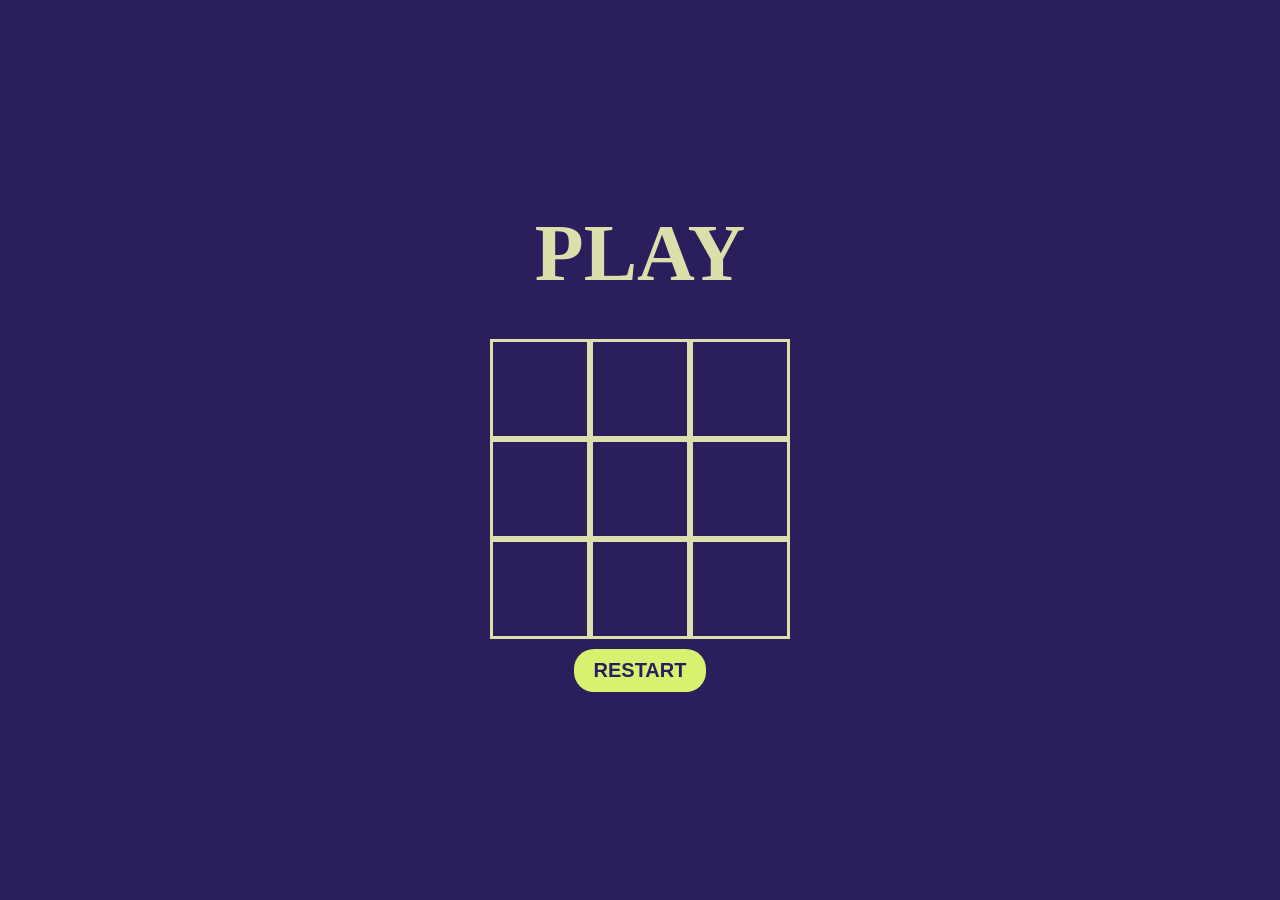
==== Part2JSTestCode/tictactoe/index.html @ de93c28e "Add files via upload" ====
<!DOCTYPE html>
<html lang="en">
    <head>
        <meta charset="UTF-8" />
        <meta http-equiv="X-UA-Compatible" content="IE=edge" />
        <meta name="viewport" content="width=device-width, initial-scale=1.0" />
        <link rel="stylesheet" href="./style.css" />
        <title>TicTacToe</title>
    </head>
    <body>
        <div class="container">
            <h1 id="heading">Play</h1>
            <div id="cells">
                <div class="box" id="0"></div>
                <div class="box" id="1"></div>
                <div class="box" id="2"></div>
                <div class="box" id="3"></div>
                <div class="box" id="4"></div>
                <div class="box" id="5"></div>
                <div class="box" id="6"></div>
                <div class="box" id="7"></div>
                <div class="box" id="8"></div>
            </div>
            <button id="restart">Restart</button>
            <h2 id="result"></h2>
        </div>
        <script src="./app.js"></script>
    </body>
</html>
---- Part2JSTestCode/tictactoe/style.css ----
:root {
    --text: #dbdfac;
    --bg: #2a1e5c;
    --btn-bg: #d7f171;
  }
  
  * {
    margin: 0;
    padding: 0;
    box-sizing: border-box;
  }
  
  body {
    color: #dbdfac;
    background-color: #2a1e5c;
    font-family: 'Nerko One', cursive;
  }
  
  h1 {
    font-size: 80px;
    margin-bottom: 0;
    text-transform: uppercase;
  }
  
  .container {
    height: 100vh;
    width: 100vw;
    display: flex;
    justify-content: center;
    align-items: center;
    flex-direction: column;
  }
  
  #cells {
    width: 300px;
    display: flex;
    flex-wrap: wrap;
    font-size: 100px;
    margin-top: 40px;
  }
  
  .box {
    height: 100px;
    width: 100px;
    display: flex;
    justify-content: center;
    align-items: center;
    color: #dbdfac;
    border-style: solid;
  }
  
  #restart {
    padding: 10px 20px;
    background-color: #d7f171;
    border: none;
    border-radius: 20px;
    color: #2a1e5c;
    font-size: 20px;
    font-weight: bold;
    cursor: pointer;
    text-transform: uppercase;
    margin-top: 10px;
  }
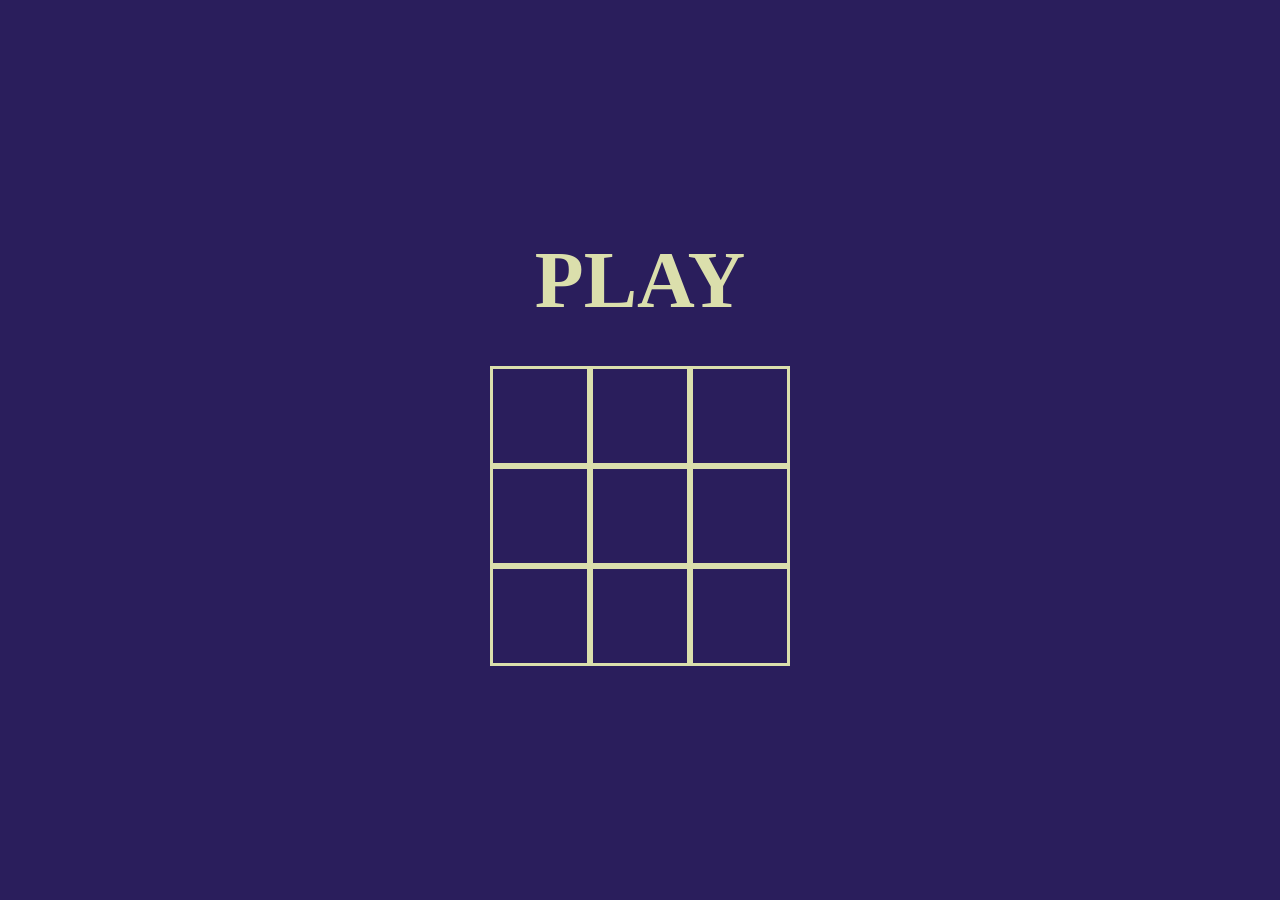
==== commit f0886a43: "добавил оверей в конце игры" ====
--- a/Part2JSTestCode/tictactoe/index.html
+++ b/Part2JSTestCode/tictactoe/index.html
@@ -10,6 +10,7 @@
     <body>
         <div class="container">
             <h1 id="heading">Play</h1>
+            <h2 id="incoming"></h2>
             <div id="cells">
                 <div class="box" id="0"></div>
                 <div class="box" id="1"></div>
@@ -21,8 +22,13 @@
                 <div class="box" id="7"></div>
                 <div class="box" id="8"></div>
             </div>
-            <button id="restart">Restart</button>
-            <h2 id="result"></h2>
+            <div id="modal-result-wrapper">
+                <div id="overlay"></div>
+                <div id="modal-window">
+                    <h2 id="result"></h2>
+                    <button id="restart">Restart</button>
+                </div>
+            </div>
         </div>
         <script src="./app.js"></script>
     </body>
--- a/Part2JSTestCode/tictactoe/style.css
+++ b/Part2JSTestCode/tictactoe/style.css
@@ -2,44 +2,44 @@
     --text: #dbdfac;
     --bg: #2a1e5c;
     --btn-bg: #d7f171;
-  }
-  
-  * {
+}
+
+* {
     margin: 0;
     padding: 0;
     box-sizing: border-box;
-  }
-  
-  body {
+}
+
+body {
     color: #dbdfac;
     background-color: #2a1e5c;
-    font-family: 'Nerko One', cursive;
-  }
-  
-  h1 {
+    font-family: "Nerko One", cursive;
+}
+
+h1 {
     font-size: 80px;
     margin-bottom: 0;
     text-transform: uppercase;
-  }
-  
-  .container {
+}
+
+.container {
     height: 100vh;
     width: 100vw;
     display: flex;
     justify-content: center;
     align-items: center;
     flex-direction: column;
-  }
-  
-  #cells {
+}
+
+#cells {
     width: 300px;
     display: flex;
     flex-wrap: wrap;
     font-size: 100px;
     margin-top: 40px;
-  }
-  
-  .box {
+}
+
+.box {
     height: 100px;
     width: 100px;
     display: flex;
@@ -47,9 +47,9 @@
     align-items: center;
     color: #dbdfac;
     border-style: solid;
-  }
-  
-  #restart {
+}
+
+#restart {
     padding: 10px 20px;
     background-color: #d7f171;
     border: none;
@@ -59,5 +59,41 @@
     font-weight: bold;
     cursor: pointer;
     text-transform: uppercase;
-    margin-top: 10px;
-  }
+    margin-bottom: 20px;
+}
+
+#modal-result-wrapper {
+    width: 100%;
+    height: 100%;
+    top: 0;
+    left: 0;
+    display: none;
+}
+
+#overlay {
+    width: 100%;
+    height: 100%;
+    position: absolute;
+    top: 0;
+    left: 0;
+    background-color: rgba(0, 0, 0, 0.8);
+}
+
+#modal-window {
+    width: 300px;
+    height: 150px;
+    border: 1px solid black;
+    background-color: #b1a6dc;
+    position: absolute;
+    top: 50%;
+    left: 50%;
+    transform: translate(-50%, -50%);
+    display: flex;
+    flex-flow: column;
+    justify-content: space-between;
+    align-items: center;
+}
+#result {
+  margin-top: 20px;
+  color: #d7f171;
+}
